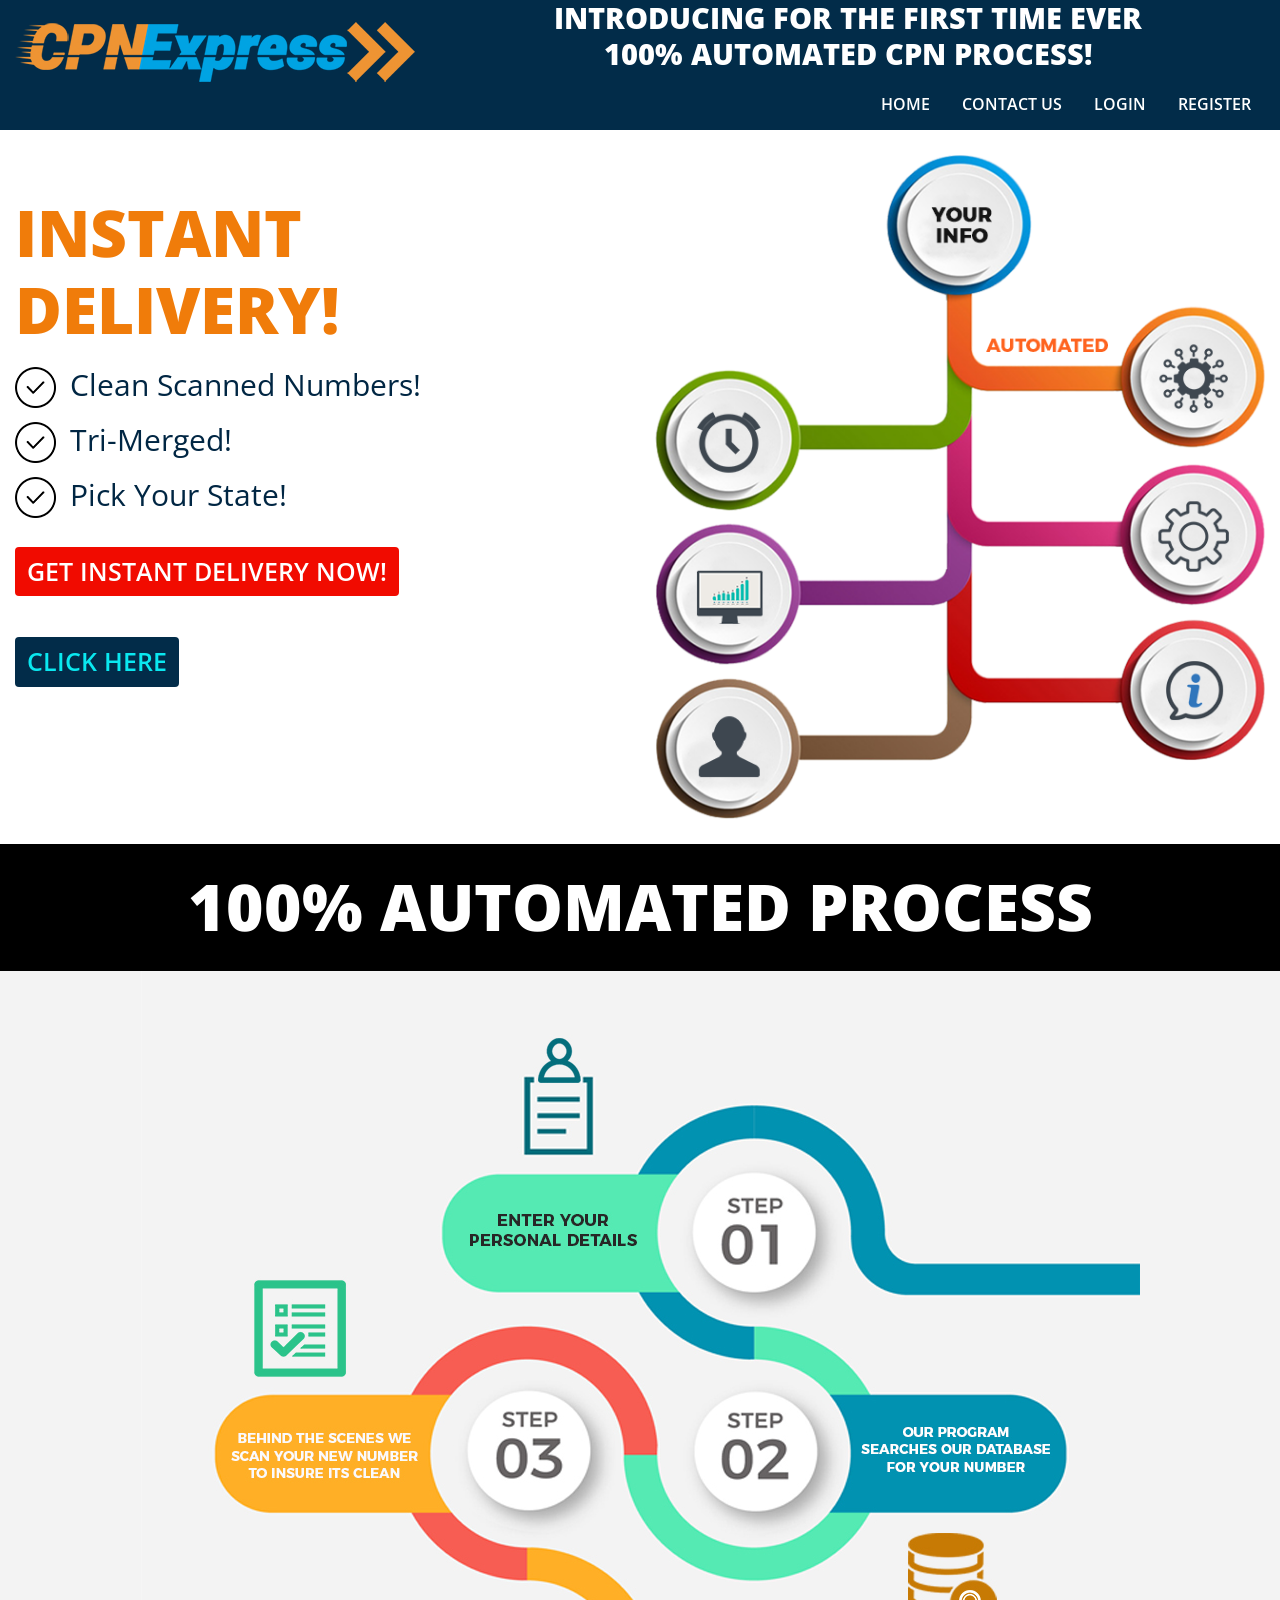
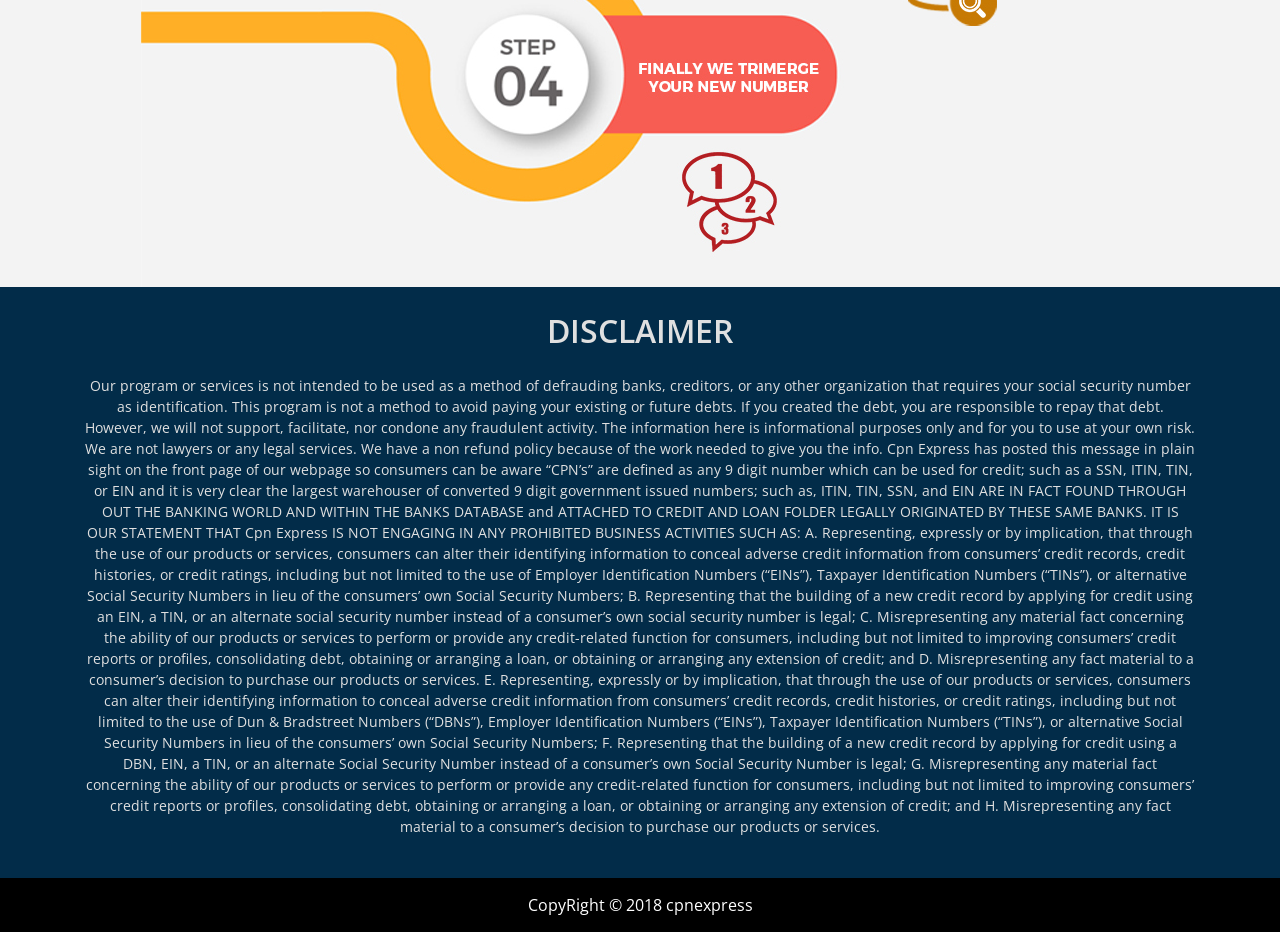
==== html 2/index.html @ ed19e8a1 "design added" ====
<!doctype html>
<html lang="en">
  <head>
    <!-- Required meta tags -->
    <meta charset="utf-8">
    <meta name="viewport" content="width=device-width, initial-scale=1, shrink-to-fit=no">
    <!-- Bootstrap CSS -->
    <link rel="stylesheet" href="css/bootstrap.min.css">
    <link rel="stylesheet" href="style.css">
    <link href="https://stackpath.bootstrapcdn.com/font-awesome/4.7.0/css/font-awesome.min.css" rel="stylesheet">
    <link rel="stylesheet" href="css/swiper.min.css">
    <title>CPN Express</title>
  </head>
  <body>

    <header id="header">
      <div class="bot-header">
        <div class="container-fluid">
          <div class="logo"><a href="index.html"><img src="images/logo.png" class="img-fluid"></a></div>
          <div class="header-top">
          <p class="punchline"> Introducing for the first time ever <br> <span> 100% Automated CPN Process! </span> </p> 
          </div>
          <div class="MenuBtn">
            <span class="bar bar1"></span>
            <span class="bar bar2"></span>
            <span class="bar bar3"></span>
          </div>
          <div class="mainMenu">
            <nav>
              <ul id="menu-header-menu">
               <li><a href="index.html"> HOME </a></li>
               <li><a href="contact-us.html"> CONTACT US  </a></li>
               <li><a href="login.html"> LOGIN  </a></li>
               <li><a href="register.html"> REGISTER </a></li>
              </ul>
            </nav>
          </div>
        </div>
      </div>
    </header>

    <!-- Swiper -->
    
    <div class="homepage-banner">
    <div class="container-fluid">
<div class="row">
<div class="col-lg-6 col-md-6"> 
<div class="banner-content">
<h1> Instant Delivery! </h1>
<ul class="bannerList">
<li> Clean Scanned Numbers! </li>
<li> Tri-Merged! </li>
<li> Pick Your State! </li>
</ul>
<p> <a href="#" class="btn btn-primary"> Get Instant Delivery Now!  </a> 
</p>
<a href="#" class="btn btn-info"> Click Here  </a>
</div>
 </div>
<div class="col-lg-6 col-md-6"> 
<img src="images/cpn-process-chart.png" class="img-fluid">
</div>
</div>
</div>
</div>

    <div class="main">
      <h2 class="automated-process">
       100% Automated Process
      </h2>

      <div class="process-chart">
        <img src="images/automated-cpn-process.jpg" class="img-fluid">
      </div>
    </div>

<footer class="footer">
<div class="container">
<h3> DISCLAIMER </h3>
<p> Our program or services is not intended to be used as a method of defrauding banks, creditors, or any other organization that requires your social security number as identification. This program is not a method to avoid paying your existing or future debts. If you created the debt, you are responsible to repay that debt. However, we will not support, facilitate, nor condone any fraudulent activity. The information here is informational purposes only and for you to use at your own risk. We are not lawyers or any legal services. We have a non refund policy because of the work needed to give you the info.     Cpn Express has posted this message in plain sight on the front page of our webpage so consumers can be aware “CPN’s” are defined as any 9 digit number which can be used for credit; such as a SSN, ITIN, TIN, or EIN and it is very clear the largest warehouser of converted 9 digit government issued numbers; such as, ITIN, TIN, SSN, and EIN ARE IN FACT FOUND THROUGH OUT THE BANKING WORLD AND WITHIN THE BANKS DATABASE and ATTACHED TO CREDIT AND LOAN FOLDER LEGALLY ORIGINATED BY THESE SAME BANKS. IT IS OUR STATEMENT THAT Cpn Express IS NOT ENGAGING IN ANY PROHIBITED BUSINESS ACTIVITIES SUCH AS: A. Representing, expressly or by implication, that through the use of our products or services, consumers can alter their identifying information to conceal adverse credit information from consumers’ credit records, credit histories, or credit ratings, including but not limited to the use of Employer Identification Numbers (“EINs”), Taxpayer Identification Numbers (“TINs”), or alternative Social Security Numbers in lieu of the consumers’ own Social Security Numbers; B. Representing that the building of a new credit record by applying for credit using an EIN, a TIN, or an alternate social security number instead of a consumer’s own social security number is legal; C. Misrepresenting any material fact concerning the ability of our products or services to perform or provide any credit-related function for consumers, including but not limited to improving consumers’ credit reports or profiles, consolidating debt, obtaining or arranging a loan, or obtaining or arranging any extension of credit; and D. Misrepresenting any fact material to a consumer’s decision to purchase our products or services. E. Representing, expressly or by implication, that through the use of our products or services, consumers can alter their identifying information to conceal adverse credit information from consumers’ credit records, credit histories, or credit ratings, including but not limited to the use of Dun & Bradstreet Numbers (“DBNs”), Employer Identification Numbers (“EINs”), Taxpayer Identification Numbers (“TINs”), or alternative Social Security Numbers in lieu of the consumers’ own Social Security Numbers; F. Representing that the building of a new credit record by applying for credit using a DBN, EIN, a TIN, or an alternate Social Security Number instead of a consumer’s own Social Security Number is legal; G. Misrepresenting any material fact concerning the ability of our products or services to perform or provide any credit-related function for consumers, including but not limited to improving consumers’ credit reports or profiles, consolidating debt, obtaining or arranging a loan, or obtaining or arranging any extension of credit; and H. Misrepresenting any fact material to a consumer’s decision to purchase our products or services.</p>
</div>
</footer>
<div class="footer-bottom">
<div class="container"> CopyRight © 2018 cpnexpress </div>
</div>


    <!-- jQuery first, then Popper.js, then Bootstrap JS -->
    <script src="https://code.jquery.com/jquery-3.2.1.slim.min.js"></script>
    <script src="https://cdnjs.cloudflare.com/ajax/libs/popper.js/1.12.9/umd/popper.min.js"></script>
    <script src="https://maxcdn.bootstrapcdn.com/bootstrap/4.0.0/js/bootstrap.min.js"></script>
   
    <script>
 
     // Menu toggle

 $menuTrack = false;

$(".MenuBtn").click(function(){
  if($menuTrack==false){
  $(this).addClass("active");
  $(".mainMenu").addClass("active");
  $menuTrack=true;
  }else{
    
  $(this).removeClass("active");
  $(".mainMenu").removeClass("active");
    $(".mainMenu ul li ul.subMenu").removeClass("subActive");
    $menuTrack=false;
  }
  });
  
  $("li.hadSubMenu > i").click(function(){
    $(".mainMenu ul li ul.subMenu").addClass("subActive");
    });
    
  $(".backMenu").click(function(){
    $(".mainMenu ul li ul.subMenu").removeClass("subActive");
    });

    </script>
  </body>
</html>
---- html 2/style.css ----
@import url('https://fonts.googleapis.com/css?family=Montserrat:300,400,500,600,700,800|Open+Sans:400,600,700,800');

body { font-family: 'Open Sans', sans-serif; }

#header {
    position: relative;
background-color: #022c49;
height: 130px;
float: left;
width: 100%;
}
.header-top {
    text-align: right;
    margin: 0;
    padding: 0;
}

.header-top p { margin:0; padding:0;}

#header .logo {
    float: left;
    margin-right: 15px;
    margin-top: 22px;
}
.mainMenu { float: right; }
.mainMenu ul {
    margin: 0;
    padding: 0;
    list-style: none; margin-top: 10px;
}
.mainMenu ul li {
    position: relative;
    display: inline-block;
    font-weight: 600;
    padding-top: 10px;
}
@media (max-width: 480px){
    .mainMenu ul li { padding-top: 0px; }
}
.mainMenu ul li a { color: #fff; text-decoration: none; font-size: 1rem; padding: 0px 14px; }
.mainMenu ul li a:hover { color: #00a3e3; }
.punchline { color: #fff;
font-size: 1.8rem;
font-weight: 900;
text-transform: uppercase;
line-height: 36px;
text-align: center;}


@media(max-width:991px) {

.header-top li {
    padding: 0px 10px;
    margin: 10px 0px;
}
.mainMenu.active {
    left: 0;
}

.mainMenu {
    background-color: #fff;
    position: fixed;
    left: -82%;
    top: 0;
    height: 100%;
    width: 82%;
    z-index: 999;
    transition: 0.2s ease-in-out;
    transition-duration: 0.2s;
}
.mainMenu ul li {
    display: block;
    border-bottom: #eeeeee solid 1px;
}
.mainMenu ul li a {
    color: #000;
    font-size: 14px;
    text-transform: uppercase;
    display: block;
    font-weight: 400;
    padding: 10px 15px;
}
.mainMenu ul li a:hover { background:#ee9433; color: #fff; }
.MenuBtn {
    width: 35px;
    float: right;
    margin: 33px 0 0 16px;
    cursor: pointer;
    position: absolute;
    top: 0px;
    right: 19px;
}
.MenuBtn .bar {
    background-color: #ee9433;
    display: block;
    width: 35px;
    height: 3px;
    margin-bottom: 5px;
    position: relative;
}
.MenuBtn.active .bar2 {
    display: none;
}
.MenuBtn.active .bar1 {
    transform: rotate(45deg);
    top: 8px;
}
.MenuBtn.active .bar3 {
    transform: rotate(-45deg);
    top: 0px;
}
}


.homepage-banner { margin-top: 85px; }
.main { width: 100%; float: left; }

@media (max-width:768px){
	
	.logo img { width: 228px;
				margin-bottom: 15px;
				margin-top: 5px;}
				
	.punchline {
    color: #fff;
    font-size: 1.8rem;
    font-weight: 600;
    line-height: 31px;
}

#header { position:relative;}

.header-top {
    text-align: right;
    padding: 10px;
    background: #000;
    float: left;
    width: 110%;
    margin-left: -15px;
    margin-right: -15px;
}
	}

.main { background: #f3f3f3; }
.homepage-banner { margin: 25px 0px; float: left; width: 100%; }
.banner-content { padding-top: 40px; }
.banner-content h1 { color: #f07c0a;
font-size: 4rem;
font-weight: 900;
text-transform: uppercase; }
.bannerList { margin:0; padding:0; }
.bannerList li { color: #002643; font-size: 1.9rem; display: block; position: relative; padding-left: 55px; line-height: 55px;  }
.bannerList li:before { content: ''; background-image: url(images/icon.png); background-repeat: no-repeat; position: absolute; left: 0; width: 41px; height: 41px; top: 10px; }

.btn-primary { background:#f10b00; text-transform: uppercase; font-weight: 600; border:none; margin-top: 25px; font-size: 25px; }
.btn-info { background:#022c49; text-transform: uppercase; font-weight: 600; border:none; margin-top: 25px; font-size: 25px; color: #0ae8f0; }

.automated-process { text-align: center; background-color: #000; padding:25px; float: left; width: 100%; margin:25px 0px; color: #fff; font-size: 4rem; font-weight: 900; text-transform: uppercase; margin:0; }
.process-chart { text-align: center; margin:0px; }

@media (max-width: 480px){
    .btn-primary { width: 100%; font-size: 18px; }
    .banner-content h1 { margin-top: 30px; font-size: 3.4rem;}
    .automated-process { font-size: 2.6rem; }
}


.footer { text-align: center; background-color: #022c49; color: #e0e0e0; font-size: 14px; padding: 25px 0px; float: left; width: 100%; }

.footer-bottom { background-color: #000; text-align: center; padding: 15px; color: #fff; float: left; width: 100%;}

.footer h3 { font-weight: 600; margin-bottom: 25px; font-size: 2rem; }



.login-page {}
.btn-success {
    color: #fff;
    background-color: #00a3e3;
    border-color: #00a3e3; text-align: center;  margin:0 auto;
}
.btn-success:hover { background-color: #000; border-color: #000; }


.contact-page { background-image: url(images/contact-bg.jpg); background-size: cover; background-repeat: no-repeat; background-position: center; padding: 80px 0px; text-align: center; }
.white-bg { background-color: #fff; padding: 50px; }
.white-bg .heading {
    font-size: 1.15rem;
    color: #181818;
    margin: 0px 0px 40px;
    font-weight: 600;
}
.white-bg .heading span { color: #656565; }
.contact-page .form-group {
    margin-bottom: 1.35rem;
}
.contact-page .form-control {
    padding: .575rem .75rem;
    font-size: 0.968rem;
    color: #8f8e8e;
    background-color: #fff;
    border: 1px solid #c9c9c9;
    border-radius: 0rem;
}
.contact-page .btn-default {
    background-color: #f77f0b;
    border-radius: 0;
    color: #fff;
    font-size: 1.25rem;
    text-transform: uppercase;
    font-weight: 600;
    padding: 7px 30px;
    margin-top: 17px;
}
.contact-page .btn-default:hover { background-color: #000; }

.faq-page { padding: 50px 0px; }
.faq-page .panel-default { margin-bottom: 20px; }
.faq-page .heading {
    text-transform: uppercase;
    font-size: 1.35rem;
    color: #181818;
    font-weight: 600;
    margin-bottom: 25px;
}
.faq-page .card { border:none; }
.faq-page .card-header:first-child {
    border-radius: 0px;
}
.faq-page .card-header {
    background-color: transparent;
    border-bottom: none;
    padding: 10px 0px;
}
.faq-page .card-title { font-size: 1.1rem; font-weight: 600; position: absolute; margin-left: 15px; cursor: pointer; color: #3c3b3b !important;
line-height: 25px; }
.faq-page .accordion .card-header:before {
    content: '\f068 ';
    position: relative;
    left: 0;
    top: -3px;
    font-family: 'fontAwesome';
    font-weight: normal;
    font-size: 0.568rem;
    color: #f7931b;
    border-radius: 0;
    border: 1px solid #f7931b;
    padding: 3px 5px;
}
.faq-page .accordion .card-header.collapsed:before {
    /* symbol for "collapsed" panels */
    content: "\f067"; 
}

.faq-page .card-body {
    padding: 5px 30px;
    color: #858282;
}

@media (max-width: 480px){ 
    .white-bg {
    padding: 28px 20px;
    margin-top: 60px;
    }
    .faq-page .card-header { padding: 30px 0px; }
    .register-page .card { margin-top: 80px; }
    .login-page .card { margin-top: 80px; }
 }

.form-control-lg, .input-group-lg > .form-control, .input-group-lg > .input-group-append > .btn, .input-group-lg > .input-group-append > .input-group-text, .input-group-lg > .input-group-prepend > .btn, .input-group-lg > .input-group-prepend > .input-group-text {
    font-size: 1rem;
}


/********* Dashboard ********************
*****************************************/

.dashboard { min-height: 500px; }
.col-0 { margin:0; padding:0; }
.sidebar {
    background-color: #011c2e;
    position: absolute;
    width: 100%;
    height: 100%;
    min-height: 500px; color: #fff; padding: 15px;
}

.sidebar ul { margin:0; padding: 0; }
.sidebar ul li { display: block;
width: 100%;
padding: 10px 0px;
line-height: 35px;
border-bottom: #033b62 solid 1px;
font-weight: 600; }
.sidebar ul li a { color: #00a4e3; text-decoration: none; }
.sidebar ul li a:hover { color: #fff; }
.content-wrapper {
    background-color: #ecf0f5; padding: 25px; min-height: 500px;
}
@media (max-width: 767px) {
    .sidebar {
    background-color: #011c2e;
    position: relative;
    width: 100%;
    min-height: auto;
    color: #fff;
    margin-top: 90px;
}
}

/********* Order Form ********************
*****************************************/

.form-heading { color: #03304f; font-size: 1.2rem; padding: 10px; font-weight: 600; }
.form-smallT { font-size: 0.9rem; }
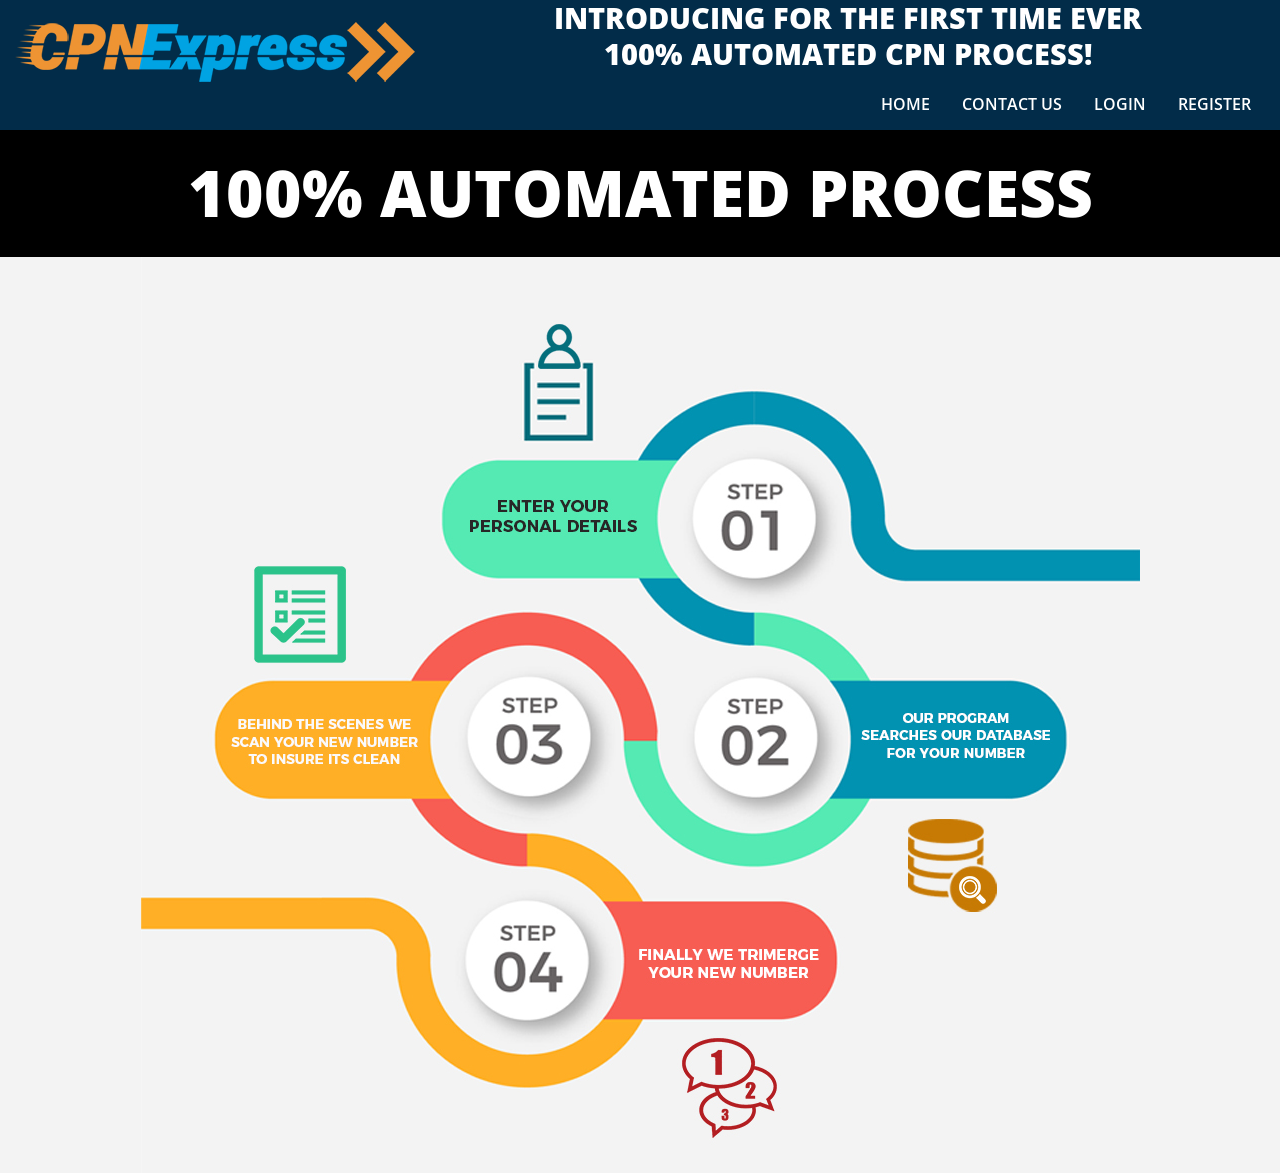
==== commit 8e5e1b48: "uploaded to section" ====
--- a/html 2/index.html
+++ b/html 2/index.html
@@ -39,30 +39,8 @@
       </div>
     </header>
 
-    <!-- Swiper -->
-    
-    <div class="homepage-banner">
-    <div class="container-fluid">
-<div class="row">
-<div class="col-lg-6 col-md-6"> 
-<div class="banner-content">
-<h1> Instant Delivery! </h1>
-<ul class="bannerList">
-<li> Clean Scanned Numbers! </li>
-<li> Tri-Merged! </li>
-<li> Pick Your State! </li>
-</ul>
-<p> <a href="#" class="btn btn-primary"> Get Instant Delivery Now!  </a> 
-</p>
-<a href="#" class="btn btn-info"> Click Here  </a>
-</div>
- </div>
-<div class="col-lg-6 col-md-6"> 
-<img src="images/cpn-process-chart.png" class="img-fluid">
-</div>
-</div>
-</div>
-</div>
+<!-- Swiper -->
+
 
     <div class="main">
       <h2 class="automated-process">
@@ -74,15 +52,7 @@
       </div>
     </div>
 
-<footer class="footer">
-<div class="container">
-<h3> DISCLAIMER </h3>
-<p> Our program or services is not intended to be used as a method of defrauding banks, creditors, or any other organization that requires your social security number as identification. This program is not a method to avoid paying your existing or future debts. If you created the debt, you are responsible to repay that debt. However, we will not support, facilitate, nor condone any fraudulent activity. The information here is informational purposes only and for you to use at your own risk. We are not lawyers or any legal services. We have a non refund policy because of the work needed to give you the info.     Cpn Express has posted this message in plain sight on the front page of our webpage so consumers can be aware “CPN’s” are defined as any 9 digit number which can be used for credit; such as a SSN, ITIN, TIN, or EIN and it is very clear the largest warehouser of converted 9 digit government issued numbers; such as, ITIN, TIN, SSN, and EIN ARE IN FACT FOUND THROUGH OUT THE BANKING WORLD AND WITHIN THE BANKS DATABASE and ATTACHED TO CREDIT AND LOAN FOLDER LEGALLY ORIGINATED BY THESE SAME BANKS. IT IS OUR STATEMENT THAT Cpn Express IS NOT ENGAGING IN ANY PROHIBITED BUSINESS ACTIVITIES SUCH AS: A. Representing, expressly or by implication, that through the use of our products or services, consumers can alter their identifying information to conceal adverse credit information from consumers’ credit records, credit histories, or credit ratings, including but not limited to the use of Employer Identification Numbers (“EINs”), Taxpayer Identification Numbers (“TINs”), or alternative Social Security Numbers in lieu of the consumers’ own Social Security Numbers; B. Representing that the building of a new credit record by applying for credit using an EIN, a TIN, or an alternate social security number instead of a consumer’s own social security number is legal; C. Misrepresenting any material fact concerning the ability of our products or services to perform or provide any credit-related function for consumers, including but not limited to improving consumers’ credit reports or profiles, consolidating debt, obtaining or arranging a loan, or obtaining or arranging any extension of credit; and D. Misrepresenting any fact material to a consumer’s decision to purchase our products or services. E. Representing, expressly or by implication, that through the use of our products or services, consumers can alter their identifying information to conceal adverse credit information from consumers’ credit records, credit histories, or credit ratings, including but not limited to the use of Dun & Bradstreet Numbers (“DBNs”), Employer Identification Numbers (“EINs”), Taxpayer Identification Numbers (“TINs”), or alternative Social Security Numbers in lieu of the consumers’ own Social Security Numbers; F. Representing that the building of a new credit record by applying for credit using a DBN, EIN, a TIN, or an alternate Social Security Number instead of a consumer’s own Social Security Number is legal; G. Misrepresenting any material fact concerning the ability of our products or services to perform or provide any credit-related function for consumers, including but not limited to improving consumers’ credit reports or profiles, consolidating debt, obtaining or arranging a loan, or obtaining or arranging any extension of credit; and H. Misrepresenting any fact material to a consumer’s decision to purchase our products or services.</p>
-</div>
-</footer>
-<div class="footer-bottom">
-<div class="container"> CopyRight © 2018 cpnexpress </div>
-</div>
+
 
 
     <!-- jQuery first, then Popper.js, then Bootstrap JS -->
